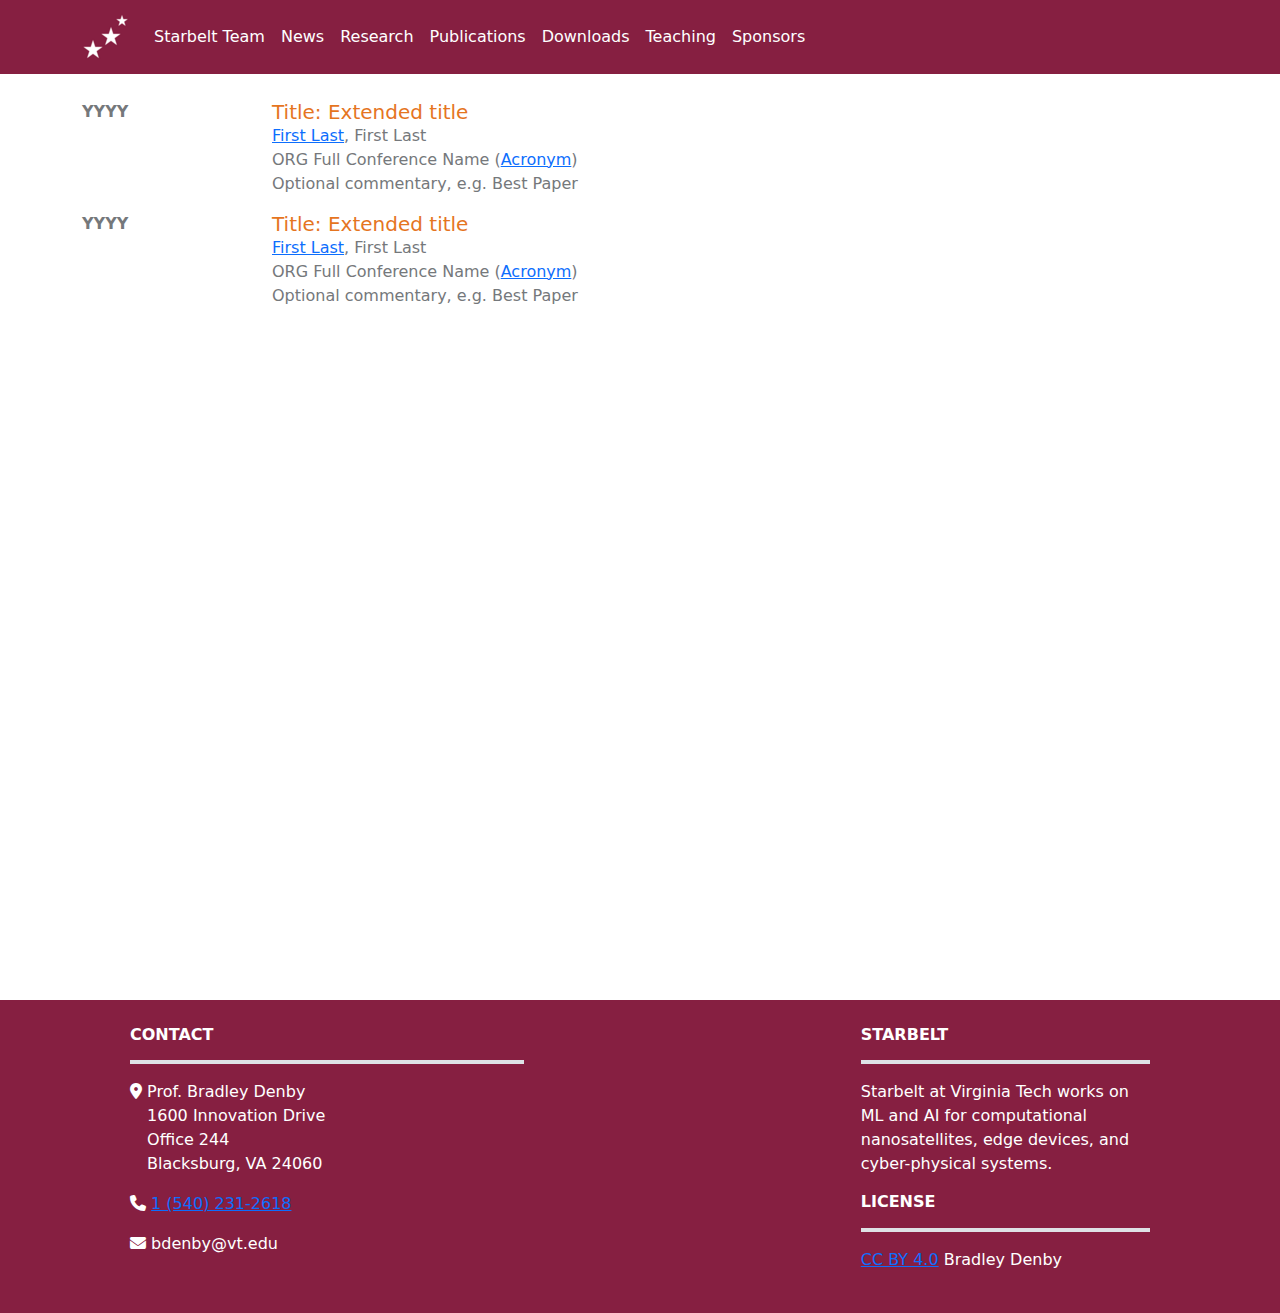
==== publications.html @ 4fe32003 "Adds Starbelt website files" ====
<!doctype html>
<html lang="en">
  <head>
    <meta charset="utf-8">
    <meta name="viewport" content="width=device-width, initial-scale=1">
    <title>Starbelt Publications</title>
    <link rel="apple-touch-icon" sizes="180x180" href="fav/apple-touch-icon.png">
    <link rel="icon" type="image/png" sizes="32x32" href="fav/favicon-32x32.png">
    <link rel="icon" type="image/png" sizes="16x16" href="fav/favicon-16x16.png">
    <link rel="manifest" href="fav/site.webmanifest">
    <link rel="mask-icon" href="fav/safari-pinned-tab.svg" color="#861f41">
    <meta name="apple-mobile-web-app-title" content="Starbelt">
    <meta name="application-name" content="Starbelt">
    <meta name="msapplication-TileColor" content="#861f41">
    <meta name="theme-color" content="#861f41">
    <link
     href="https://cdn.jsdelivr.net/npm/bootstrap@5.3.3/dist/css/bootstrap.min.css"
     rel="stylesheet"
     integrity="sha384-QWTKZyjpPEjISv5WaRU9OFeRpok6YctnYmDr5pNlyT2bRjXh0JMhjY6hW+ALEwIH"
     crossorigin="anonymous"
    >
    <link href="css/fontawesome.min.css" rel="stylesheet">
    <link href="css/brands.min.css" rel="stylesheet">
    <link href="css/solid.min.css" rel="stylesheet">
    <link href="css/academicons.min.css" rel="stylesheet">
    <link href="css/bs-cust.css" rel="stylesheet">
  </head>
  <body>
    <!-- navbar-dark triggers the light-colored hamburger icon -->
    <!-- navbar background-color is set in bs-cust.css -->
    <nav class="navbar navbar-expand-md navbar-dark">
      <div class="container">
        <a class="navbar-brand" href="index.html">
          <img src="img/starbelt-nav.png" alt="Starbelt logo">
        </a>
        <button
         class="navbar-toggler" type="button" data-bs-toggle="collapse"
         data-bs-target="#navbarCollapse" aria-controls="navbarCollapse"
         aria-expanded="false" aria-label="Toggle navigation"
        >
          <span class="navbar-toggler-icon"></span>
        </button>
        <div class="collapse navbar-collapse" id="navbarCollapse">
          <ul class="navbar-nav">
            <li class="nav-item">
              <a class="nav-link" href="team.html">Starbelt Team</a>
            </li>
            <li class="nav-item">
              <a class="nav-link" href="news.html">News</a>
            </li>
            <li class="nav-item">
              <a class="nav-link" href="index.html#research">Research</a>
            </li>
            <li class="nav-item">
              <a class="nav-link" href="publications.html">Publications</a>
            </li>
            <li class="nav-item">
              <a class="nav-link" href="downloads.html">Downloads</a>
            </li>
            <li class="nav-item">
              <a class="nav-link" href="teaching.html">Teaching</a>
            </li>
            <li class="nav-item">
              <a class="nav-link" href="sponsors.html">Sponsors</a>
            </li>
          </ul>
        </div>
      </div>
    </nav>
    <!-- vh-100 ensures sufficient height -->
    <div class="container pubs-container vh-100">
      <!-- pubs entry -->
      <div class="row">
        <div class="col-2">
          <p class="brand-para"><b>YYYY</b></p>
        </div>
        <div class="col">
          <a href="https://www.vt.edu/" class="pubs-link"><h5>
           Title: Extended title
          </h5></a>
          <p class="brand-para pubs-auth">
           <a href="team.html#first-last">First Last</a>,
           First Last
          </p>
          <p class="brand-para pubs-line">
           ORG Full Conference Name
           (<a href="https://www.vt.edu/">Acronym</a>)
          </p>
          <p class="brand-para pubs-line">
           Optional commentary, e.g. Best Paper
          </p>
        </div>
      </div>
      <!-- pubs entry -->
      <div class="row">
        <div class="col-2">
          <p class="brand-para"><b>YYYY</b></p>
        </div>
        <div class="col">
          <a href="https://www.vt.edu/" class="pubs-link"><h5>
           Title: Extended title
          </h5></a>
          <p class="brand-para pubs-auth">
           <a href="team.html#first-last">First Last</a>,
           First Last
          </p>
          <p class="brand-para pubs-line">
           ORG Full Conference Name
           (<a href="https://www.vt.edu/">Acronym</a>)
          </p>
          <p class="brand-para pubs-line">
           Optional commentary, e.g. Best Paper
          </p>
        </div>
      </div>
    </div>
    <div class="container-fluid footer-container">
      <footer>
        <div class="row">
          <div class="col-md-1">
            <!-- empty column -->
          </div>
          <div class="col-md-4">
            <h6 class="footer-h6">Contact</h6>
            <hr class="border border-vt border-2 opacity-100">
            <p class="footer-text">
              <i class="fa-solid fa-location-dot"></i> Prof. Bradley Denby<br>
              <i class="fa-solid fa-location-dot fa-hidden"></i> 1600 Innovation Drive<br>
              <i class="fa-solid fa-location-dot fa-hidden"></i> Office 244<br>
              <i class="fa-solid fa-location-dot fa-hidden"></i> Blacksburg, VA 24060
            </p>
            <p class="footer-text">
              <i class="fa-solid fa-phone"></i> <a href="tel:+15402312618">1 (540) 231-2618</a>
            </p>
            <p class="footer-text">
              <i class="fa-solid fa-envelope"></i> bdenby@vt.edu
            </p>
          </div>
          <div class="col-md-3">
            <!-- empty column -->
          </div>
          <div class="col-md-3">
            <h6 class="footer-h6">Starbelt</h6>
            <hr class="border border-vt border-2 opacity-100">
            <p class="footer-text">
              Starbelt at Virginia Tech works on ML and AI for computational
              nanosatellites, edge devices, and cyber-physical systems.
            </p>
            <h6 class="footer-h6">License</h6>
            <hr class="border border-vt border-2 opacity-100">
            <p><a href="https://creativecommons.org/licenses/by/4.0/">CC BY 4.0</a> Bradley Denby</p>
          </div>
          <div class="col-md-1">
            <!-- empty column -->
          </div>
        </div>
      </footer>
    </div>
    <script
     src="https://cdn.jsdelivr.net/npm/bootstrap@5.3.3/dist/js/bootstrap.bundle.min.js"
     integrity="sha384-YvpcrYf0tY3lHB60NNkmXc5s9fDVZLESaAA55NDzOxhy9GkcIdslK1eN7N6jIeHz"
     crossorigin="anonymous"
    ></script>
  </body>
</html>
---- css/brands.min.css ----
/*!
 * Font Awesome Free 6.6.0 by @fontawesome - https://fontawesome.com
 * License - https://fontawesome.com/license/free (Icons: CC BY 4.0, Fonts: SIL OFL 1.1, Code: MIT License)
 * Copyright 2024 Fonticons, Inc.
 */
:host,:root{--fa-style-family-brands:"Font Awesome 6 Brands";--fa-font-brands:normal 400 1em/1 "Font Awesome 6 Brands"}@font-face{font-family:"Font Awesome 6 Brands";font-style:normal;font-weight:400;font-display:block;src:url(../webfonts/fa-brands-400.woff2) format("woff2"),url(../webfonts/fa-brands-400.ttf) format("truetype")}.fa-brands,.fab{font-weight:400}.fa-monero:before{content:"\f3d0"}.fa-hooli:before{content:"\f427"}.fa-yelp:before{content:"\f1e9"}.fa-cc-visa:before{content:"\f1f0"}.fa-lastfm:before{content:"\f202"}.fa-shopware:before{content:"\f5b5"}.fa-creative-commons-nc:before{content:"\f4e8"}.fa-aws:before{content:"\f375"}.fa-redhat:before{content:"\f7bc"}.fa-yoast:before{content:"\f2b1"}.fa-cloudflare:before{content:"\e07d"}.fa-ups:before{content:"\f7e0"}.fa-pixiv:before{content:"\e640"}.fa-wpexplorer:before{content:"\f2de"}.fa-dyalog:before{content:"\f399"}.fa-bity:before{content:"\f37a"}.fa-stackpath:before{content:"\f842"}.fa-buysellads:before{content:"\f20d"}.fa-first-order:before{content:"\f2b0"}.fa-modx:before{content:"\f285"}.fa-guilded:before{content:"\e07e"}.fa-vnv:before{content:"\f40b"}.fa-js-square:before,.fa-square-js:before{content:"\f3b9"}.fa-microsoft:before{content:"\f3ca"}.fa-qq:before{content:"\f1d6"}.fa-orcid:before{content:"\f8d2"}.fa-java:before{content:"\f4e4"}.fa-invision:before{content:"\f7b0"}.fa-creative-commons-pd-alt:before{content:"\f4ed"}.fa-centercode:before{content:"\f380"}.fa-glide-g:before{content:"\f2a6"}.fa-drupal:before{content:"\f1a9"}.fa-jxl:before{content:"\e67b"}.fa-dart-lang:before{content:"\e693"}.fa-hire-a-helper:before{content:"\f3b0"}.fa-creative-commons-by:before{content:"\f4e7"}.fa-unity:before{content:"\e049"}.fa-whmcs:before{content:"\f40d"}.fa-rocketchat:before{content:"\f3e8"}.fa-vk:before{content:"\f189"}.fa-untappd:before{content:"\f405"}.fa-mailchimp:before{content:"\f59e"}.fa-css3-alt:before{content:"\f38b"}.fa-reddit-square:before,.fa-square-reddit:before{content:"\f1a2"}.fa-vimeo-v:before{content:"\f27d"}.fa-contao:before{content:"\f26d"}.fa-square-font-awesome:before{content:"\e5ad"}.fa-deskpro:before{content:"\f38f"}.fa-brave:before{content:"\e63c"}.fa-sistrix:before{content:"\f3ee"}.fa-instagram-square:before,.fa-square-instagram:before{content:"\e055"}.fa-battle-net:before{content:"\f835"}.fa-the-red-yeti:before{content:"\f69d"}.fa-hacker-news-square:before,.fa-square-hacker-news:before{content:"\f3af"}.fa-edge:before{content:"\f282"}.fa-threads:before{content:"\e618"}.fa-napster:before{content:"\f3d2"}.fa-snapchat-square:before,.fa-square-snapchat:before{content:"\f2ad"}.fa-google-plus-g:before{content:"\f0d5"}.fa-artstation:before{content:"\f77a"}.fa-markdown:before{content:"\f60f"}.fa-sourcetree:before{content:"\f7d3"}.fa-google-plus:before{content:"\f2b3"}.fa-diaspora:before{content:"\f791"}.fa-foursquare:before{content:"\f180"}.fa-stack-overflow:before{content:"\f16c"}.fa-github-alt:before{content:"\f113"}.fa-phoenix-squadron:before{content:"\f511"}.fa-pagelines:before{content:"\f18c"}.fa-algolia:before{content:"\f36c"}.fa-red-river:before{content:"\f3e3"}.fa-creative-commons-sa:before{content:"\f4ef"}.fa-safari:before{content:"\f267"}.fa-google:before{content:"\f1a0"}.fa-font-awesome-alt:before,.fa-square-font-awesome-stroke:before{content:"\f35c"}.fa-atlassian:before{content:"\f77b"}.fa-linkedin-in:before{content:"\f0e1"}.fa-digital-ocean:before{content:"\f391"}.fa-nimblr:before{content:"\f5a8"}.fa-chromecast:before{content:"\f838"}.fa-evernote:before{content:"\f839"}.fa-hacker-news:before{content:"\f1d4"}.fa-creative-commons-sampling:before{content:"\f4f0"}.fa-adversal:before{content:"\f36a"}.fa-creative-commons:before{content:"\f25e"}.fa-watchman-monitoring:before{content:"\e087"}.fa-fonticons:before{content:"\f280"}.fa-weixin:before{content:"\f1d7"}.fa-shirtsinbulk:before{content:"\f214"}.fa-codepen:before{content:"\f1cb"}.fa-git-alt:before{content:"\f841"}.fa-lyft:before{content:"\f3c3"}.fa-rev:before{content:"\f5b2"}.fa-windows:before{content:"\f17a"}.fa-wizards-of-the-coast:before{content:"\f730"}.fa-square-viadeo:before,.fa-viadeo-square:before{content:"\f2aa"}.fa-meetup:before{content:"\f2e0"}.fa-centos:before{content:"\f789"}.fa-adn:before{content:"\f170"}.fa-cloudsmith:before{content:"\f384"}.fa-opensuse:before{content:"\e62b"}.fa-pied-piper-alt:before{content:"\f1a8"}.fa-dribbble-square:before,.fa-square-dribbble:before{content:"\f397"}.fa-codiepie:before{content:"\f284"}.fa-node:before{content:"\f419"}.fa-mix:before{content:"\f3cb"}.fa-steam:before{content:"\f1b6"}.fa-cc-apple-pay:before{content:"\f416"}.fa-scribd:before{content:"\f28a"}.fa-debian:before{content:"\e60b"}.fa-openid:before{content:"\f19b"}.fa-instalod:before{content:"\e081"}.fa-expeditedssl:before{content:"\f23e"}.fa-sellcast:before{content:"\f2da"}.fa-square-twitter:before,.fa-twitter-square:before{content:"\f081"}.fa-r-project:before{content:"\f4f7"}.fa-delicious:before{content:"\f1a5"}.fa-freebsd:before{content:"\f3a4"}.fa-vuejs:before{content:"\f41f"}.fa-accusoft:before{content:"\f369"}.fa-ioxhost:before{content:"\f208"}.fa-fonticons-fi:before{content:"\f3a2"}.fa-app-store:before{content:"\f36f"}.fa-cc-mastercard:before{content:"\f1f1"}.fa-itunes-note:before{content:"\f3b5"}.fa-golang:before{content:"\e40f"}.fa-kickstarter:before,.fa-square-kickstarter:before{content:"\f3bb"}.fa-grav:before{content:"\f2d6"}.fa-weibo:before{content:"\f18a"}.fa-uncharted:before{content:"\e084"}.fa-firstdraft:before{content:"\f3a1"}.fa-square-youtube:before,.fa-youtube-square:before{content:"\f431"}.fa-wikipedia-w:before{content:"\f266"}.fa-rendact:before,.fa-wpressr:before{content:"\f3e4"}.fa-angellist:before{content:"\f209"}.fa-galactic-republic:before{content:"\f50c"}.fa-nfc-directional:before{content:"\e530"}.fa-skype:before{content:"\f17e"}.fa-joget:before{content:"\f3b7"}.fa-fedora:before{content:"\f798"}.fa-stripe-s:before{content:"\f42a"}.fa-meta:before{content:"\e49b"}.fa-laravel:before{content:"\f3bd"}.fa-hotjar:before{content:"\f3b1"}.fa-bluetooth-b:before{content:"\f294"}.fa-square-letterboxd:before{content:"\e62e"}.fa-sticker-mule:before{content:"\f3f7"}.fa-creative-commons-zero:before{content:"\f4f3"}.fa-hips:before{content:"\f452"}.fa-behance:before{content:"\f1b4"}.fa-reddit:before{content:"\f1a1"}.fa-discord:before{content:"\f392"}.fa-chrome:before{content:"\f268"}.fa-app-store-ios:before{content:"\f370"}.fa-cc-discover:before{content:"\f1f2"}.fa-wpbeginner:before{content:"\f297"}.fa-confluence:before{content:"\f78d"}.fa-shoelace:before{content:"\e60c"}.fa-mdb:before{content:"\f8ca"}.fa-dochub:before{content:"\f394"}.fa-accessible-icon:before{content:"\f368"}.fa-ebay:before{content:"\f4f4"}.fa-amazon:before{content:"\f270"}.fa-unsplash:before{content:"\e07c"}.fa-yarn:before{content:"\f7e3"}.fa-square-steam:before,.fa-steam-square:before{content:"\f1b7"}.fa-500px:before{content:"\f26e"}.fa-square-vimeo:before,.fa-vimeo-square:before{content:"\f194"}.fa-asymmetrik:before{content:"\f372"}.fa-font-awesome-flag:before,.fa-font-awesome-logo-full:before,.fa-font-awesome:before{content:"\f2b4"}.fa-gratipay:before{content:"\f184"}.fa-apple:before{content:"\f179"}.fa-hive:before{content:"\e07f"}.fa-gitkraken:before{content:"\f3a6"}.fa-keybase:before{content:"\f4f5"}.fa-apple-pay:before{content:"\f415"}.fa-padlet:before{content:"\e4a0"}.fa-amazon-pay:before{content:"\f42c"}.fa-github-square:before,.fa-square-github:before{content:"\f092"}.fa-stumbleupon:before{content:"\f1a4"}.fa-fedex:before{content:"\f797"}.fa-phoenix-framework:before{content:"\f3dc"}.fa-shopify:before{content:"\e057"}.fa-neos:before{content:"\f612"}.fa-square-threads:before{content:"\e619"}.fa-hackerrank:before{content:"\f5f7"}.fa-researchgate:before{content:"\f4f8"}.fa-swift:before{content:"\f8e1"}.fa-angular:before{content:"\f420"}.fa-speakap:before{content:"\f3f3"}.fa-angrycreative:before{content:"\f36e"}.fa-y-combinator:before{content:"\f23b"}.fa-empire:before{content:"\f1d1"}.fa-envira:before{content:"\f299"}.fa-google-scholar:before{content:"\e63b"}.fa-gitlab-square:before,.fa-square-gitlab:before{content:"\e5ae"}.fa-studiovinari:before{content:"\f3f8"}.fa-pied-piper:before{content:"\f2ae"}.fa-wordpress:before{content:"\f19a"}.fa-product-hunt:before{content:"\f288"}.fa-firefox:before{content:"\f269"}.fa-linode:before{content:"\f2b8"}.fa-goodreads:before{content:"\f3a8"}.fa-odnoklassniki-square:before,.fa-square-odnoklassniki:before{content:"\f264"}.fa-jsfiddle:before{content:"\f1cc"}.fa-sith:before{content:"\f512"}.fa-themeisle:before{content:"\f2b2"}.fa-page4:before{content:"\f3d7"}.fa-hashnode:before{content:"\e499"}.fa-react:before{content:"\f41b"}.fa-cc-paypal:before{content:"\f1f4"}.fa-squarespace:before{content:"\f5be"}.fa-cc-stripe:before{content:"\f1f5"}.fa-creative-commons-share:before{content:"\f4f2"}.fa-bitcoin:before{content:"\f379"}.fa-keycdn:before{content:"\f3ba"}.fa-opera:before{content:"\f26a"}.fa-itch-io:before{content:"\f83a"}.fa-umbraco:before{content:"\f8e8"}.fa-galactic-senate:before{content:"\f50d"}.fa-ubuntu:before{content:"\f7df"}.fa-draft2digital:before{content:"\f396"}.fa-stripe:before{content:"\f429"}.fa-houzz:before{content:"\f27c"}.fa-gg:before{content:"\f260"}.fa-dhl:before{content:"\f790"}.fa-pinterest-square:before,.fa-square-pinterest:before{content:"\f0d3"}.fa-xing:before{content:"\f168"}.fa-blackberry:before{content:"\f37b"}.fa-creative-commons-pd:before{content:"\f4ec"}.fa-playstation:before{content:"\f3df"}.fa-quinscape:before{content:"\f459"}.fa-less:before{content:"\f41d"}.fa-blogger-b:before{content:"\f37d"}.fa-opencart:before{content:"\f23d"}.fa-vine:before{content:"\f1ca"}.fa-signal-messenger:before{content:"\e663"}.fa-paypal:before{content:"\f1ed"}.fa-gitlab:before{content:"\f296"}.fa-typo3:before{content:"\f42b"}.fa-reddit-alien:before{content:"\f281"}.fa-yahoo:before{content:"\f19e"}.fa-dailymotion:before{content:"\e052"}.fa-affiliatetheme:before{content:"\f36b"}.fa-pied-piper-pp:before{content:"\f1a7"}.fa-bootstrap:before{content:"\f836"}.fa-odnoklassniki:before{content:"\f263"}.fa-nfc-symbol:before{content:"\e531"}.fa-mintbit:before{content:"\e62f"}.fa-ethereum:before{content:"\f42e"}.fa-speaker-deck:before{content:"\f83c"}.fa-creative-commons-nc-eu:before{content:"\f4e9"}.fa-patreon:before{content:"\f3d9"}.fa-avianex:before{content:"\f374"}.fa-ello:before{content:"\f5f1"}.fa-gofore:before{content:"\f3a7"}.fa-bimobject:before{content:"\f378"}.fa-brave-reverse:before{content:"\e63d"}.fa-facebook-f:before{content:"\f39e"}.fa-google-plus-square:before,.fa-square-google-plus:before{content:"\f0d4"}.fa-web-awesome:before{content:"\e682"}.fa-mandalorian:before{content:"\f50f"}.fa-first-order-alt:before{content:"\f50a"}.fa-osi:before{content:"\f41a"}.fa-google-wallet:before{content:"\f1ee"}.fa-d-and-d-beyond:before{content:"\f6ca"}.fa-periscope:before{content:"\f3da"}.fa-fulcrum:before{content:"\f50b"}.fa-cloudscale:before{content:"\f383"}.fa-forumbee:before{content:"\f211"}.fa-mizuni:before{content:"\f3cc"}.fa-schlix:before{content:"\f3ea"}.fa-square-xing:before,.fa-xing-square:before{content:"\f169"}.fa-bandcamp:before{content:"\f2d5"}.fa-wpforms:before{content:"\f298"}.fa-cloudversify:before{content:"\f385"}.fa-usps:before{content:"\f7e1"}.fa-megaport:before{content:"\f5a3"}.fa-magento:before{content:"\f3c4"}.fa-spotify:before{content:"\f1bc"}.fa-optin-monster:before{content:"\f23c"}.fa-fly:before{content:"\f417"}.fa-aviato:before{content:"\f421"}.fa-itunes:before{content:"\f3b4"}.fa-cuttlefish:before{content:"\f38c"}.fa-blogger:before{content:"\f37c"}.fa-flickr:before{content:"\f16e"}.fa-viber:before{content:"\f409"}.fa-soundcloud:before{content:"\f1be"}.fa-digg:before{content:"\f1a6"}.fa-tencent-weibo:before{content:"\f1d5"}.fa-letterboxd:before{content:"\e62d"}.fa-symfony:before{content:"\f83d"}.fa-maxcdn:before{content:"\f136"}.fa-etsy:before{content:"\f2d7"}.fa-facebook-messenger:before{content:"\f39f"}.fa-audible:before{content:"\f373"}.fa-think-peaks:before{content:"\f731"}.fa-bilibili:before{content:"\e3d9"}.fa-erlang:before{content:"\f39d"}.fa-x-twitter:before{content:"\e61b"}.fa-cotton-bureau:before{content:"\f89e"}.fa-dashcube:before{content:"\f210"}.fa-42-group:before,.fa-innosoft:before{content:"\e080"}.fa-stack-exchange:before{content:"\f18d"}.fa-elementor:before{content:"\f430"}.fa-pied-piper-square:before,.fa-square-pied-piper:before{content:"\e01e"}.fa-creative-commons-nd:before{content:"\f4eb"}.fa-palfed:before{content:"\f3d8"}.fa-superpowers:before{content:"\f2dd"}.fa-resolving:before{content:"\f3e7"}.fa-xbox:before{content:"\f412"}.fa-square-web-awesome-stroke:before{content:"\e684"}.fa-searchengin:before{content:"\f3eb"}.fa-tiktok:before{content:"\e07b"}.fa-facebook-square:before,.fa-square-facebook:before{content:"\f082"}.fa-renren:before{content:"\f18b"}.fa-linux:before{content:"\f17c"}.fa-glide:before{content:"\f2a5"}.fa-linkedin:before{content:"\f08c"}.fa-hubspot:before{content:"\f3b2"}.fa-deploydog:before{content:"\f38e"}.fa-twitch:before{content:"\f1e8"}.fa-flutter:before{content:"\e694"}.fa-ravelry:before{content:"\f2d9"}.fa-mixer:before{content:"\e056"}.fa-lastfm-square:before,.fa-square-lastfm:before{content:"\f203"}.fa-vimeo:before{content:"\f40a"}.fa-mendeley:before{content:"\f7b3"}.fa-uniregistry:before{content:"\f404"}.fa-figma:before{content:"\f799"}.fa-creative-commons-remix:before{content:"\f4ee"}.fa-cc-amazon-pay:before{content:"\f42d"}.fa-dropbox:before{content:"\f16b"}.fa-instagram:before{content:"\f16d"}.fa-cmplid:before{content:"\e360"}.fa-upwork:before{content:"\e641"}.fa-facebook:before{content:"\f09a"}.fa-gripfire:before{content:"\f3ac"}.fa-jedi-order:before{content:"\f50e"}.fa-uikit:before{content:"\f403"}.fa-fort-awesome-alt:before{content:"\f3a3"}.fa-phabricator:before{content:"\f3db"}.fa-ussunnah:before{content:"\f407"}.fa-earlybirds:before{content:"\f39a"}.fa-trade-federation:before{content:"\f513"}.fa-autoprefixer:before{content:"\f41c"}.fa-whatsapp:before{content:"\f232"}.fa-square-upwork:before{content:"\e67c"}.fa-slideshare:before{content:"\f1e7"}.fa-google-play:before{content:"\f3ab"}.fa-viadeo:before{content:"\f2a9"}.fa-line:before{content:"\f3c0"}.fa-google-drive:before{content:"\f3aa"}.fa-servicestack:before{content:"\f3ec"}.fa-simplybuilt:before{content:"\f215"}.fa-bitbucket:before{content:"\f171"}.fa-imdb:before{content:"\f2d8"}.fa-deezer:before{content:"\e077"}.fa-raspberry-pi:before{content:"\f7bb"}.fa-jira:before{content:"\f7b1"}.fa-docker:before{content:"\f395"}.fa-screenpal:before{content:"\e570"}.fa-bluetooth:before{content:"\f293"}.fa-gitter:before{content:"\f426"}.fa-d-and-d:before{content:"\f38d"}.fa-microblog:before{content:"\e01a"}.fa-cc-diners-club:before{content:"\f24c"}.fa-gg-circle:before{content:"\f261"}.fa-pied-piper-hat:before{content:"\f4e5"}.fa-kickstarter-k:before{content:"\f3bc"}.fa-yandex:before{content:"\f413"}.fa-readme:before{content:"\f4d5"}.fa-html5:before{content:"\f13b"}.fa-sellsy:before{content:"\f213"}.fa-square-web-awesome:before{content:"\e683"}.fa-sass:before{content:"\f41e"}.fa-wirsindhandwerk:before,.fa-wsh:before{content:"\e2d0"}.fa-buromobelexperte:before{content:"\f37f"}.fa-salesforce:before{content:"\f83b"}.fa-octopus-deploy:before{content:"\e082"}.fa-medapps:before{content:"\f3c6"}.fa-ns8:before{content:"\f3d5"}.fa-pinterest-p:before{content:"\f231"}.fa-apper:before{content:"\f371"}.fa-fort-awesome:before{content:"\f286"}.fa-waze:before{content:"\f83f"}.fa-bluesky:before{content:"\e671"}.fa-cc-jcb:before{content:"\f24b"}.fa-snapchat-ghost:before,.fa-snapchat:before{content:"\f2ab"}.fa-fantasy-flight-games:before{content:"\f6dc"}.fa-rust:before{content:"\e07a"}.fa-wix:before{content:"\f5cf"}.fa-behance-square:before,.fa-square-behance:before{content:"\f1b5"}.fa-supple:before{content:"\f3f9"}.fa-webflow:before{content:"\e65c"}.fa-rebel:before{content:"\f1d0"}.fa-css3:before{content:"\f13c"}.fa-staylinked:before{content:"\f3f5"}.fa-kaggle:before{content:"\f5fa"}.fa-space-awesome:before{content:"\e5ac"}.fa-deviantart:before{content:"\f1bd"}.fa-cpanel:before{content:"\f388"}.fa-goodreads-g:before{content:"\f3a9"}.fa-git-square:before,.fa-square-git:before{content:"\f1d2"}.fa-square-tumblr:before,.fa-tumblr-square:before{content:"\f174"}.fa-trello:before{content:"\f181"}.fa-creative-commons-nc-jp:before{content:"\f4ea"}.fa-get-pocket:before{content:"\f265"}.fa-perbyte:before{content:"\e083"}.fa-grunt:before{content:"\f3ad"}.fa-weebly:before{content:"\f5cc"}.fa-connectdevelop:before{content:"\f20e"}.fa-leanpub:before{content:"\f212"}.fa-black-tie:before{content:"\f27e"}.fa-themeco:before{content:"\f5c6"}.fa-python:before{content:"\f3e2"}.fa-android:before{content:"\f17b"}.fa-bots:before{content:"\e340"}.fa-free-code-camp:before{content:"\f2c5"}.fa-hornbill:before{content:"\f592"}.fa-js:before{content:"\f3b8"}.fa-ideal:before{content:"\e013"}.fa-git:before{content:"\f1d3"}.fa-dev:before{content:"\f6cc"}.fa-sketch:before{content:"\f7c6"}.fa-yandex-international:before{content:"\f414"}.fa-cc-amex:before{content:"\f1f3"}.fa-uber:before{content:"\f402"}.fa-github:before{content:"\f09b"}.fa-php:before{content:"\f457"}.fa-alipay:before{content:"\f642"}.fa-youtube:before{content:"\f167"}.fa-skyatlas:before{content:"\f216"}.fa-firefox-browser:before{content:"\e007"}.fa-replyd:before{content:"\f3e6"}.fa-suse:before{content:"\f7d6"}.fa-jenkins:before{content:"\f3b6"}.fa-twitter:before{content:"\f099"}.fa-rockrms:before{content:"\f3e9"}.fa-pinterest:before{content:"\f0d2"}.fa-buffer:before{content:"\f837"}.fa-npm:before{content:"\f3d4"}.fa-yammer:before{content:"\f840"}.fa-btc:before{content:"\f15a"}.fa-dribbble:before{content:"\f17d"}.fa-stumbleupon-circle:before{content:"\f1a3"}.fa-internet-explorer:before{content:"\f26b"}.fa-stubber:before{content:"\e5c7"}.fa-telegram-plane:before,.fa-telegram:before{content:"\f2c6"}.fa-old-republic:before{content:"\f510"}.fa-odysee:before{content:"\e5c6"}.fa-square-whatsapp:before,.fa-whatsapp-square:before{content:"\f40c"}.fa-node-js:before{content:"\f3d3"}.fa-edge-legacy:before{content:"\e078"}.fa-slack-hash:before,.fa-slack:before{content:"\f198"}.fa-medrt:before{content:"\f3c8"}.fa-usb:before{content:"\f287"}.fa-tumblr:before{content:"\f173"}.fa-vaadin:before{content:"\f408"}.fa-quora:before{content:"\f2c4"}.fa-square-x-twitter:before{content:"\e61a"}.fa-reacteurope:before{content:"\f75d"}.fa-medium-m:before,.fa-medium:before{content:"\f23a"}.fa-amilia:before{content:"\f36d"}.fa-mixcloud:before{content:"\f289"}.fa-flipboard:before{content:"\f44d"}.fa-viacoin:before{content:"\f237"}.fa-critical-role:before{content:"\f6c9"}.fa-sitrox:before{content:"\e44a"}.fa-discourse:before{content:"\f393"}.fa-joomla:before{content:"\f1aa"}.fa-mastodon:before{content:"\f4f6"}.fa-airbnb:before{content:"\f834"}.fa-wolf-pack-battalion:before{content:"\f514"}.fa-buy-n-large:before{content:"\f8a6"}.fa-gulp:before{content:"\f3ae"}.fa-creative-commons-sampling-plus:before{content:"\f4f1"}.fa-strava:before{content:"\f428"}.fa-ember:before{content:"\f423"}.fa-canadian-maple-leaf:before{content:"\f785"}.fa-teamspeak:before{content:"\f4f9"}.fa-pushed:before{content:"\f3e1"}.fa-wordpress-simple:before{content:"\f411"}.fa-nutritionix:before{content:"\f3d6"}.fa-wodu:before{content:"\e088"}.fa-google-pay:before{content:"\e079"}.fa-intercom:before{content:"\f7af"}.fa-zhihu:before{content:"\f63f"}.fa-korvue:before{content:"\f42f"}.fa-pix:before{content:"\e43a"}.fa-steam-symbol:before{content:"\f3f6"}
---- css/solid.min.css ----
/*!
 * Font Awesome Free 6.6.0 by @fontawesome - https://fontawesome.com
 * License - https://fontawesome.com/license/free (Icons: CC BY 4.0, Fonts: SIL OFL 1.1, Code: MIT License)
 * Copyright 2024 Fonticons, Inc.
 */
:host,:root{--fa-style-family-classic:"Font Awesome 6 Free";--fa-font-solid:normal 900 1em/1 "Font Awesome 6 Free"}@font-face{font-family:"Font Awesome 6 Free";font-style:normal;font-weight:900;font-display:block;src:url(../webfonts/fa-solid-900.woff2) format("woff2"),url(../webfonts/fa-solid-900.ttf) format("truetype")}.fa-solid,.fas{font-weight:900}
---- css/academicons.min.css ----
@font-face {font-family: 'Academicons';font-style: normal;font-weight: 400;font-display: block;src:url('../fonts/academicons.eot');src:url('../fonts/academicons.eot') format('embedded-opentype'), url('../fonts/academicons.ttf') format('truetype'), url('../fonts/academicons.woff') format('woff'), url('../fonts/academicons.svg') format('svg');}.ai {font-family: 'Academicons';font-weight: 400;-moz-osx-font-smoothing: grayscale;-webkit-font-smoothing: antialiased;display: inline-block;font-style: normal;font-variant: normal;text-rendering: auto;line-height: 1;}.ai-academia:before {content: "\e9af";}.ai-academia-square:before {content: "\e93d";}.ai-acclaim:before {content: "\e92e";}.ai-acclaim-square:before {content: "\e93a";}.ai-acm:before {content: "\e93c";}.ai-acm-square:before {content: "\e95d";}.ai-acmdl:before {content: "\e96a";}.ai-acmdl-square:before {content: "\e9d3";}.ai-ads:before {content: "\e9cb";}.ai-ads-square:before {content: "\e94a";}.ai-africarxiv:before {content: "\e91b";}.ai-africarxiv-square:before {content: "\e90b";}.ai-archive:before {content: "\e955";}.ai-archive-square:before {content: "\e956";}.ai-arxiv:before {content: "\e974";}.ai-arxiv-square:before {content: "\e9a6";}.ai-biorxiv:before {content: "\e9a2";}.ai-biorxiv-square:before {content: "\e98b";}.ai-ceur:before {content: "\e96d";}.ai-ceur-square:before {content: "\e92f";}.ai-ciencia-vitae:before {content: "\e912";}.ai-ciencia-vitae-square:before {content: "\e913";}.ai-clarivate:before {content: "\e924";}.ai-clarivate-square:before {content: "\e925";}.ai-closed-access:before {content: "\e942";}.ai-closed-access-square:before {content: "\e943";}.ai-conversation:before {content: "\e94c";}.ai-conversation-square:before {content: "\e915";}.ai-coursera:before {content: "\e95f";}.ai-coursera-square:before {content: "\e97f";}.ai-crossref:before {content: "\e918";}.ai-crossref-square:before {content: "\e919";}.ai-cv:before {content: "\e9a5";}.ai-cv-square:before {content: "\e90a";}.ai-datacite:before {content: "\e91c";}.ai-datacite-square:before {content: "\e91d";}.ai-dataverse:before {content: "\e9f7";}.ai-dataverse-square:before {content: "\e9e4";}.ai-dblp:before {content: "\e94f";}.ai-dblp-square:before {content: "\e93f";}.ai-depsy:before {content: "\e97a";}.ai-depsy-square:before {content: "\e94b";}.ai-doi:before {content: "\e97e";}.ai-doi-square:before {content: "\e98f";}.ai-dryad:before {content: "\e97c";}.ai-dryad-square:before {content: "\e98c";}.ai-elsevier:before {content: "\e961";}.ai-elsevier-square:before {content: "\e910";}.ai-figshare:before {content: "\e981";}.ai-figshare-square:before {content: "\e9e7";}.ai-google-scholar:before {content: "\e9d4";}.ai-google-scholar-square:before {content: "\e9f9";}.ai-hal:before {content: "\e92c";}.ai-hal-square:before {content: "\e92d";}.ai-hypothesis:before {content: "\e95a";}.ai-hypothesis-square:before {content: "\e95b";}.ai-ideas-repec:before {content: "\e9ed";}.ai-ideas-repec-square:before {content: "\e9f8";}.ai-ieee:before {content: "\e929";}.ai-ieee-square:before {content: "\e9b9";}.ai-impactstory:before {content: "\e9cf";}.ai-impactstory-square:before {content: "\e9aa";}.ai-inaturalist:before {content: "\e900";}.ai-inaturalist-square:before {content: "\e901";}.ai-inpn:before {content: "\e902";}.ai-inpn-square:before {content: "\e903";}.ai-inspire:before {content: "\e9e9";}.ai-inspire-square:before {content: "\e9fe";}.ai-isidore:before {content: "\e936";}.ai-isidore-square:before {content: "\e954";}.ai-isni:before {content: "\e957";}.ai-isni-square:before {content: "\e958";}.ai-jstor:before {content: "\e938";}.ai-jstor-square:before {content: "\e944";}.ai-lattes:before {content: "\e9b3";}.ai-lattes-square:before {content: "\e99c";}.ai-mathoverflow:before {content: "\e9f6";}.ai-mathoverflow-square:before {content: "\e97b";}.ai-mendeley:before {content: "\e9f0";}.ai-mendeley-square:before {content: "\e9f3";}.ai-moodle:before {content: "\e907";}.ai-moodle-square:before {content: "\e908";}.ai-mtmt:before {content: "\e950";}.ai-mtmt-square:before {content: "\e951";}.ai-nakala:before {content: "\e940";}.ai-nakala-square:before {content: "\e941";}.ai-obp:before {content: "\e92a";}.ai-obp-square:before {content: "\e92b";}.ai-open-access:before {content: "\e939";}.ai-open-access-square:before {content: "\e9f4";}.ai-open-data:before {content: "\e966";}.ai-open-data-square:before {content: "\e967";}.ai-open-materials:before {content: "\e968";}.ai-open-materials-square:before {content: "\e969";}.ai-openedition:before {content: "\e946";}.ai-openedition-square:before {content: "\e947";}.ai-orcid:before {content: "\e9d9";}.ai-orcid-square:before {content: "\e9c3";}.ai-osf:before {content: "\e9ef";}.ai-osf-square:before {content: "\e931";}.ai-overleaf:before {content: "\e914";}.ai-overleaf-square:before {content: "\e98d";}.ai-philpapers:before {content: "\e98a";}.ai-philpapers-square:before {content: "\e96f";}.ai-piazza:before {content: "\e99a";}.ai-piazza-square:before {content: "\e90c";}.ai-preregistered:before {content: "\e906";}.ai-preregistered-square:before {content: "\e96b";}.ai-protocols:before {content: "\e952";}.ai-protocols-square:before {content: "\e953";}.ai-psyarxiv:before {content: "\e90e";}.ai-psyarxiv-square:before {content: "\e90f";}.ai-publons:before {content: "\e937";}.ai-publons-square:before {content: "\e94e";}.ai-pubmed:before {content: "\e99f";}.ai-pubmed-square:before {content: "\e97d";}.ai-pubpeer:before {content: "\e922";}.ai-pubpeer-square:before {content: "\e923";}.ai-researcherid:before {content: "\e91a";}.ai-researcherid-square:before {content: "\e95c";}.ai-researchgate:before {content: "\e95e";}.ai-researchgate-square:before {content: "\e99e";}.ai-ror:before {content: "\e948";}.ai-ror-square:before {content: "\e949";}.ai-sci-hub:before {content: "\e959";}.ai-sci-hub-square:before {content: "\e905";}.ai-scirate:before {content: "\e98e";}.ai-scirate-square:before {content: "\e99d";}.ai-scopus:before {content: "\e91e";}.ai-scopus-square:before {content: "\e91f";}.ai-semantic-scholar:before {content: "\e96e";}.ai-semantic-scholar-square:before {content: "\e96c";}.ai-springer:before {content: "\e928";}.ai-springer-square:before {content: "\e99b";}.ai-ssrn:before {content: "\e916";}.ai-ssrn-square:before {content: "\e917";}.ai-stackoverflow:before {content: "\e920";}.ai-stackoverflow-square:before {content: "\e921";}.ai-viaf:before {content: "\e933";}.ai-viaf-square:before {content: "\e934";}.ai-wiley:before {content: "\e926";}.ai-wiley-square:before {content: "\e927";}.ai-zenodo:before {content: "\e911";}.ai-zotero:before {content: "\e962";}.ai-zotero-square:before {content: "\e932";}.ai-lg {font-size: 1.33333em;line-height: 0.75em;vertical-align: -.0667em;}.ai-xs {font-size: .75em;}.ai-sm {font-size: .875em;}.ai-1x {font-size: 1em;}.ai-2x {font-size: 2em;}.ai-3x {font-size: 3em;}.ai-4x {font-size: 4em;}.ai-5x {font-size: 5em;}.ai-6x {font-size: 6em;}.ai-7x {font-size: 7em;}.ai-8x {font-size: 8em;}.ai-9x {font-size: 9em;}.ai-10x {font-size: 10em;}.ai-fw {text-align: center;width: 1.25em;}.ai-ul {list-style-type: none;margin-left: 2.5em;padding-left: 0;}.ai-ul > li {position: relative;}.ai-li {left: -2em;position: absolute;text-align: center;width: 2em;line-height: inherit;}.ai-border {border: solid 0.08em #eee;border-radius: .1em;padding: .2em .25em .15em;}.ai-pull-left {float: left;}.ai-pull-right {float: right;}.ai.ai-pull-left {margin-right: .3em;}.ai.ai-pull-right {margin-right: .3em;}.ai-stack {display: inline-block;height: 2em;line-height: 2em;position: relative;vertical-align: middle;width: 2.5em;}.ai-stack-1x, .ai-stack-2x {left: 0;position: absolute;text-align: center;width: 100%;}.ai-stack-1x {line-height: inherit;}.ai-stack-2x {font-size: 2em;}.ai-inverse {color: #fff;}
---- css/bs-cust.css ----
.navbar {
  background-color: #861f41;
}

.navbar-brand {
  max-height: 60px;
}

.nav-link {
  color: #ffffff;
}

.nav-link:hover {
  color: #e5e1e6;
}

.profile-card {
  background-color: #861f41;
  color: #ffffff;
  margin-top: 2%;
  margin-bottom: 2%;
  height: 100%;
  width: 80%;
  border-radius: 12px;
  padding: 2%;
}

.border-vt {
  color: #e5e1e6;
  /*color: #e5751f;*/
}

.profile-img {
  width: 180px;
  height: 180px;
  border-radius: 50%; /* rounds the corners of the element; 50% means circle */
  display:block;
  margin-left:auto;
  margin-right:auto;
  margin-bottom: 1em;
}

.profile-text {
  margin: 0;
  font-weight: bold;
  margin-top: 0.5em;
}

.social-links {
  text-align: left;
  padding: 0;
  margin: 0;
  display: flex;
  justify-content: space-between;
  font-size: 32px;
  margin-top: 8%;
}

/* links -> link */
.social-links a {
  color: #ffffff;
}

/* links -> link */
.social-links a:hover {
  color: #e5e1e6;
}

.cv-icon {
  /* styles for the CV icon  */
  display: inline-block;
  width: 32px; /* Adjust size as needed */
  height: 32px; /* Adjust size as needed */
  border-radius: 50%;
  text-align: center;
  text-decoration: none;
  color: #ffffff; /* Icon color */
  font-weight: bold;
  font-size: 32px; /* Adjust font size as needed */
}

.cv-icon:hover {
  color: #e5e1e6;
}

.brand-header {
  color: #e5751f;
}

.brand-para {
  color: #75787b;
}

.team-cat-h1 {
  text-align: center;
}

.team-cat-hr {
  width: 10%;
  margin-left: 45%;
}

.member-img {
  width: 135px;
  height: 135px;
  border-radius: 50%; /* rounds the corners of the element; 50% means circle */
  display:block;
  margin-left:auto;
  margin-right:auto;
  margin-bottom: 1em;
}

.member-link {
  text-decoration: none;
  color: #e5751f;
  text-align: center;
}

.member-link:hover {
  color: #ca4f00;
}

.member-desc {
  color: #75787b;
  text-align: center;
  /* margin-top: 0em; */
  /* margin-bottom: 0em;*/
}

.member-placement {
  color: #75787b;
  text-align: center;
  margin-top: -1em;
}

.news-container {
  margin-top: 2%;
}

.news-year-h1 {
  text-align: left;
}

.news-year-hr {
  /* width: 10%; */
  /* margin-left: 45%; */
}

.pubs-container {
  margin-top: 2%;
}

.pubs-link {
  text-decoration: none;
  color: #e5751f;
}

.pubs-link:hover {
  color: #ca4f00;
}

.pubs-auth {
  margin-top: -0.5em;
}

.pubs-line {
  margin-top: -1em;
}

.proj-container {
  margin-top: 2%;
}

.project-img {
  width: 225px;
  height: 225px;
  display:block;
  margin-left:auto;
  margin-right:auto;
  margin-bottom: 1em;
}

.project-link {
  justify-content: space-between;
  font-size: 32px;
}

.project-link a {
  color: #e5751f;
}

.project-link a:hover {
  color: #ca4f00;
}

.teaching-container {
  margin-top: 2%;
}

.sponsor-container {
  margin-top: 2%;
}

.sponsor-img {
  width: 180px;
  height: 180px;
  display: block;
  margin-left: auto;
  margin-right: auto;
  margin-bottom: 1em;
}

.sponsor-link {
  text-decoration: none;
  color: #e5751f;
}

.sponsor-link:hover {
  color: #ca4f00;
}

.footer-container {
  background-color: #861f41;
  color: #ffffff;
  padding: 2%;
}

.footer-h6 {
  text-transform: uppercase;
  font-weight: bold;
}

.footer-text {}

.fa-hidden {
  visibility:hidden !important;
}
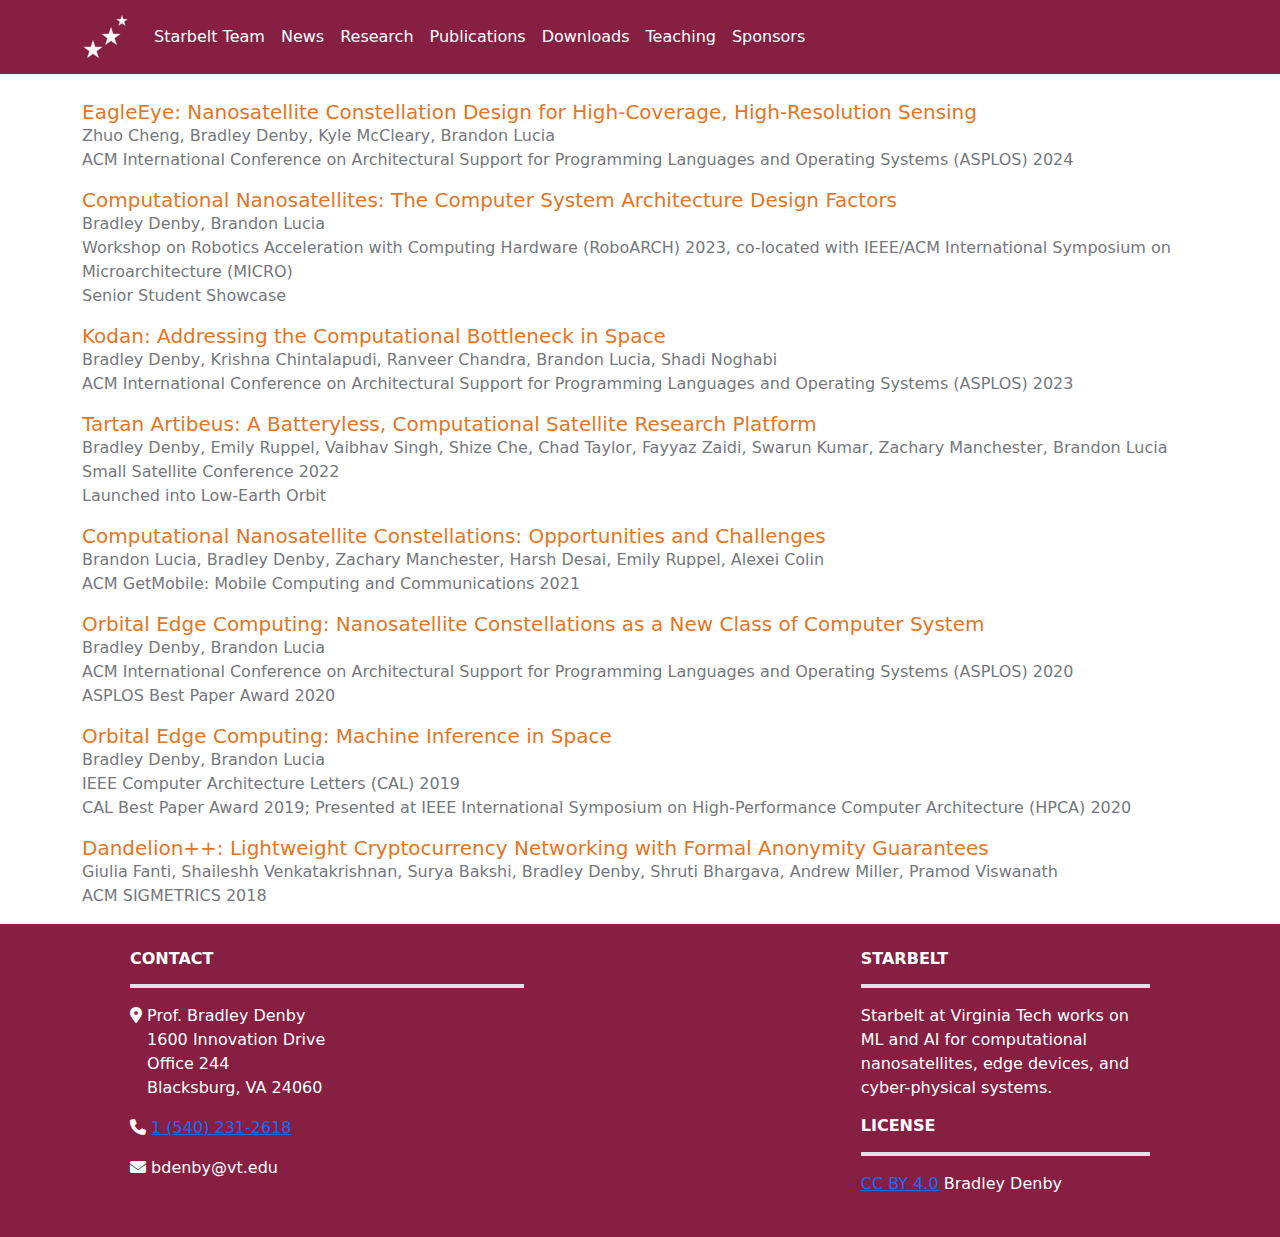
==== commit 05b0494e: "Updates publications, teaching, and sponsors" ====
--- a/publications.html
+++ b/publications.html
@@ -67,49 +67,144 @@
         </div>
       </div>
     </nav>
-    <!-- vh-100 ensures sufficient height -->
-    <div class="container pubs-container vh-100">
-      <!-- pubs entry -->
-      <div class="row">
-        <div class="col-2">
-          <p class="brand-para"><b>YYYY</b></p>
-        </div>
-        <div class="col">
-          <a href="https://www.vt.edu/" class="pubs-link"><h5>
-           Title: Extended title
-          </h5></a>
-          <p class="brand-para pubs-auth">
-           <a href="team.html#first-last">First Last</a>,
-           First Last
-          </p>
-          <p class="brand-para pubs-line">
-           ORG Full Conference Name
-           (<a href="https://www.vt.edu/">Acronym</a>)
-          </p>
-          <p class="brand-para pubs-line">
-           Optional commentary, e.g. Best Paper
-          </p>
-        </div>
-      </div>
-      <!-- pubs entry -->
-      <div class="row">
-        <div class="col-2">
-          <p class="brand-para"><b>YYYY</b></p>
-        </div>
-        <div class="col">
-          <a href="https://www.vt.edu/" class="pubs-link"><h5>
-           Title: Extended title
-          </h5></a>
-          <p class="brand-para pubs-auth">
-           <a href="team.html#first-last">First Last</a>,
-           First Last
-          </p>
-          <p class="brand-para pubs-line">
-           ORG Full Conference Name
-           (<a href="https://www.vt.edu/">Acronym</a>)
-          </p>
-          <p class="brand-para pubs-line">
-           Optional commentary, e.g. Best Paper
+    <div class="container pubs-container">
+      <!-- pubs entry -->
+      <div class="row">
+        <div class="col">
+          <a href="https://doi.org/10.1145/3617232.3624851" class="pubs-link"><h5>
+           EagleEye: Nanosatellite Constellation Design for High-Coverage,
+           High-Resolution Sensing
+          </h5></a>
+          <p class="brand-para pubs-auth">
+           Zhuo Cheng, Bradley Denby, Kyle McCleary, Brandon Lucia
+          </p>
+          <p class="brand-para pubs-line">
+           ACM International Conference on Architectural Support for Programming
+           Languages and Operating Systems (ASPLOS) 2024
+          </p>
+        </div>
+      </div>
+      <!-- pubs entry -->
+      <div class="row">
+        <div class="col">
+          <a href="publications.html" class="pubs-link"><h5>
+           Computational Nanosatellites: The Computer System Architecture Design
+           Factors
+          </h5></a>
+          <p class="brand-para pubs-auth">
+           Bradley Denby, Brandon Lucia
+          </p>
+          <p class="brand-para pubs-line">
+           Workshop on Robotics Acceleration with Computing Hardware (RoboARCH)
+           2023, co-located with IEEE/ACM International Symposium on
+           Microarchitecture (MICRO)
+          </p>
+          <p class="brand-para pubs-line">
+           Senior Student Showcase
+          </p>
+        </div>
+      </div>
+      <!-- pubs entry -->
+      <div class="row">
+        <div class="col">
+          <a href="https://doi.org/10.1145/3582016.3582043" class="pubs-link"><h5>
+           Kodan: Addressing the Computational Bottleneck in Space
+          </h5></a>
+          <p class="brand-para pubs-auth">
+           Bradley Denby, Krishna Chintalapudi, Ranveer Chandra, Brandon Lucia,
+           Shadi Noghabi
+          </p>
+          <p class="brand-para pubs-line">
+           ACM International Conference on Architectural Support for Programming
+           Languages and Operating Systems (ASPLOS) 2023
+          </p>
+        </div>
+      </div>
+      <!-- pubs entry -->
+      <div class="row">
+        <div class="col">
+          <a href="https://digitalcommons.usu.edu/smallsat/2022/all2022/54/" class="pubs-link"><h5>
+           Tartan Artibeus: A Batteryless, Computational Satellite Research
+           Platform
+          </h5></a>
+          <p class="brand-para pubs-auth">
+           Bradley Denby, Emily Ruppel, Vaibhav Singh, Shize Che, Chad Taylor,
+           Fayyaz Zaidi, Swarun Kumar, Zachary Manchester, Brandon Lucia
+          </p>
+          <p class="brand-para pubs-line">
+           Small Satellite Conference 2022
+          </p>
+          <p class="brand-para pubs-line">
+           Launched into Low-Earth Orbit
+          </p>
+        </div>
+      </div>
+      <!-- pubs entry -->
+      <div class="row">
+        <div class="col">
+          <a href="https://doi.org/10.1145/3471440.3471446" class="pubs-link"><h5>
+           Computational Nanosatellite Constellations: Opportunities and
+           Challenges
+          </h5></a>
+          <p class="brand-para pubs-auth">
+           Brandon Lucia, Bradley Denby, Zachary Manchester, Harsh Desai, Emily
+           Ruppel, Alexei Colin
+          </p>
+          <p class="brand-para pubs-line">
+           ACM GetMobile: Mobile Computing and Communications 2021
+          </p>
+        </div>
+      </div>
+      <!-- pubs entry -->
+      <div class="row">
+        <div class="col">
+          <a href="https://doi.org/10.1145/3373376.3378473" class="pubs-link"><h5>
+           Orbital Edge Computing: Nanosatellite Constellations as a New Class
+           of Computer System
+          </h5></a>
+          <p class="brand-para pubs-auth">
+           Bradley Denby, Brandon Lucia
+          </p>
+          <p class="brand-para pubs-line">
+           ACM International Conference on Architectural Support for Programming
+           Languages and Operating Systems (ASPLOS) 2020
+          </p>
+          <p class="brand-para pubs-line">
+           ASPLOS Best Paper Award 2020
+          </p>
+        </div>
+      </div>
+      <!-- pubs entry -->
+      <div class="row">
+        <div class="col">
+          <a href="https://doi.org/10.1109/LCA.2019.2907539" class="pubs-link"><h5>
+           Orbital Edge Computing: Machine Inference in Space
+          </h5></a>
+          <p class="brand-para pubs-auth">
+           Bradley Denby, Brandon Lucia
+          </p>
+          <p class="brand-para pubs-line">
+           IEEE Computer Architecture Letters (CAL) 2019
+          </p>
+          <p class="brand-para pubs-line">
+           CAL Best Paper Award 2019; Presented at IEEE International Symposium
+           on High-Performance Computer Architecture (HPCA) 2020
+          </p>
+        </div>
+      </div>
+      <!-- pubs entry -->
+      <div class="row">
+        <div class="col">
+          <a href="https://doi.org/10.1145/3224424" class="pubs-link"><h5>
+           Dandelion++: Lightweight Cryptocurrency Networking with Formal
+           Anonymity Guarantees
+          </h5></a>
+          <p class="brand-para pubs-auth">
+           Giulia Fanti, Shaileshh Venkatakrishnan, Surya Bakshi, Bradley Denby,
+           Shruti Bhargava, Andrew Miller, Pramod Viswanath
+          </p>
+          <p class="brand-para pubs-line">
+           ACM SIGMETRICS 2018
           </p>
         </div>
       </div>
--- a/css/bs-cust.css
+++ b/css/bs-cust.css
@@ -110,6 +110,11 @@
   margin-bottom: 1em;
 }
 
+.member-head {
+  color: #e5751f;
+  text-align: center;
+}
+
 .member-link {
   text-decoration: none;
   color: #e5751f;
